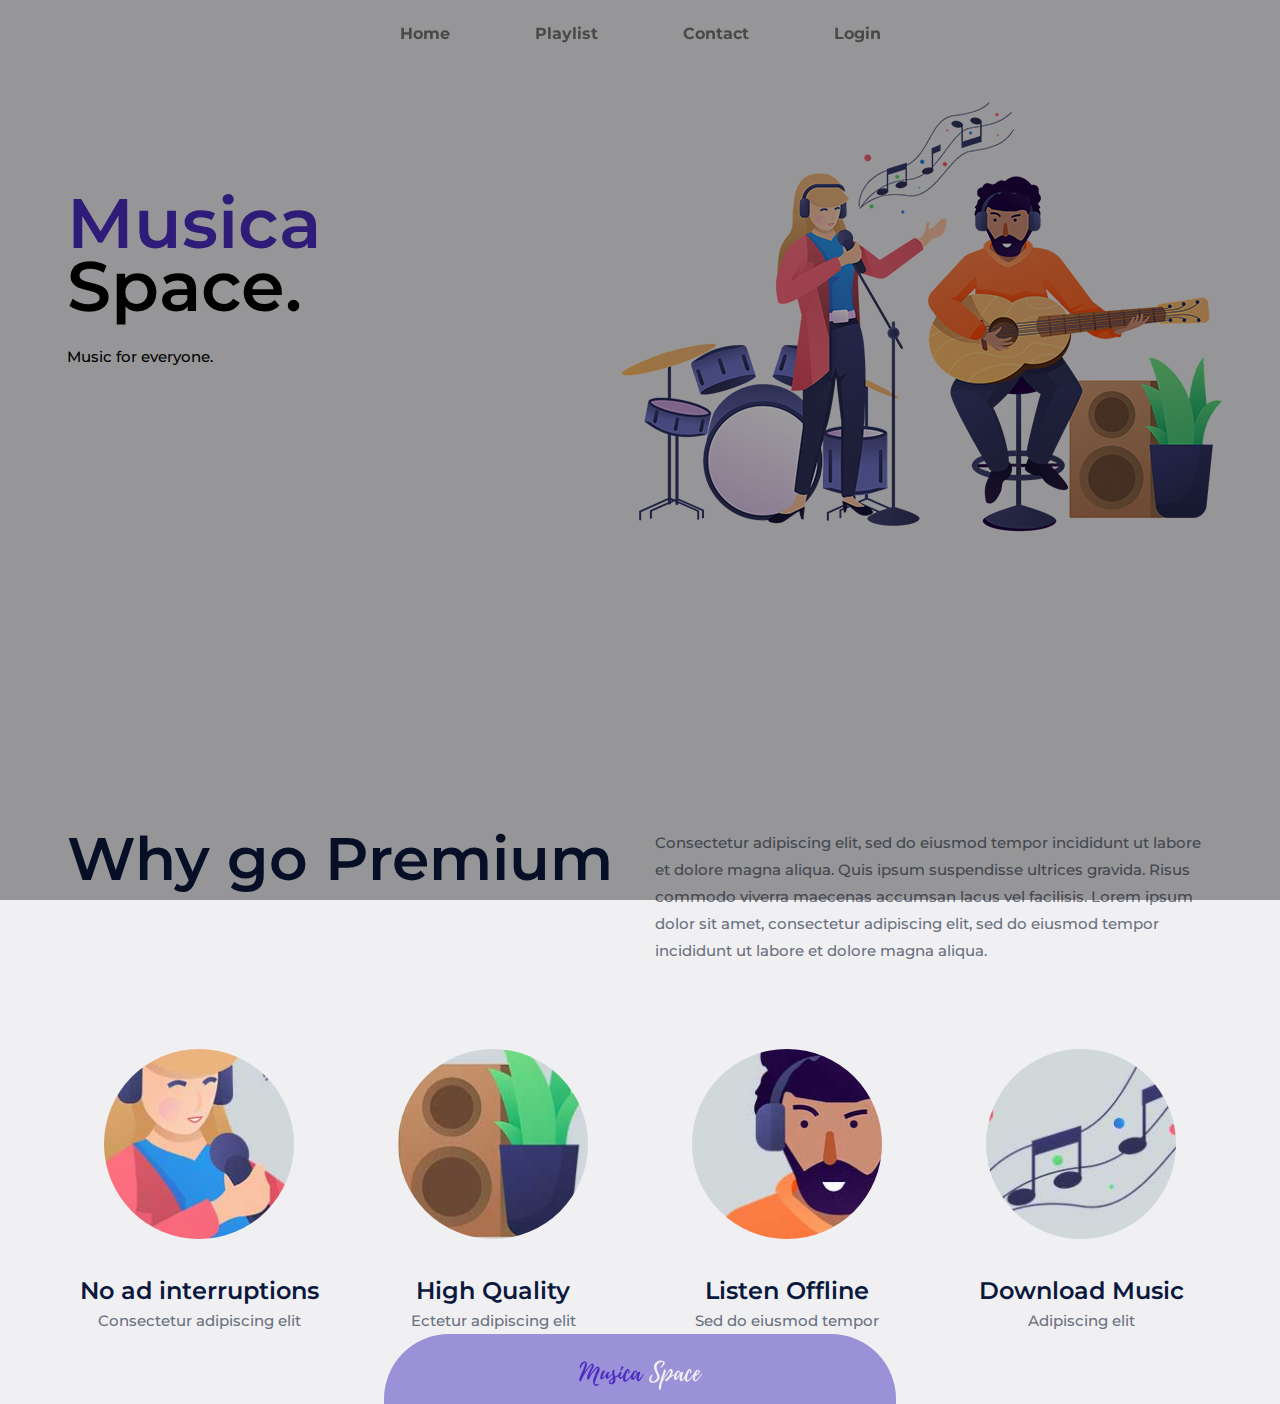
==== index.html @ 24ac41b4 "Change_index_folder" ====
<!DOCTYPE html>
<html lang="zxx">

<head>
	<title>Musica Space</title>
	<meta charset="UTF-8">
	<meta name="description" content="SolMusic HTML Template">
	<meta name="keywords" content="music, html">
	<meta name="viewport" content="width=device-width, initial-scale=1.0">

	<!-- Favicon -->
	<link href="./musica_space/img/logo/MS_64.png" rel="shortcut icon" />

	<!-- Google font -->
	<link
		href="https://fonts.googleapis.com/css?family=Montserrat:300,300i,400,400i,500,500i,600,600i,700,700i&display=swap"
		rel="stylesheet">

	<!-- Stylesheets -->
	<link rel="stylesheet" href="./musica_space/css/bootstrap.min.css" />
	<link rel="stylesheet" href="./musica_space/css/font-awesome.min.css" />
	<link rel="stylesheet" href="./musica_space/css/owl.carousel.min.css" />
	<link rel="stylesheet" href="./musica_space/css/slicknav.min.css" />
	<link rel="stylesheet" href="./musica_space/css/header.css" />
	<link rel="stylesheet" href="./musica_space/css/footer.css" />

	<!-- Main Stylesheets -->
	<link rel="stylesheet" href="./musica_space/css/style.css" />


	<!--[if lt IE 9]>
		<script src="https://oss.maxcdn.com/html5shiv/3.7.2/html5shiv.min.js"></script>
		<script src="https://oss.maxcdn.com/respond/1.4.2/respond.min.js"></script>
	<![endif]-->
	<script>
		function onload() {
			checkuser();
		}
		function getCookie(cname) {
			let name = cname + "=";
			let decodedCookie = decodeURIComponent(document.cookie);
			let ca = decodedCookie.split(';');
			for (let i = 0; i < ca.length; i++) {
				let c = ca[i];
				while (c.charAt(0) == ' ') {
					c = c.substring(1);
				}
				if (c.indexOf(name) == 0) {
					return c.substring(name.length, c.length);
				}
			}
			return "";
		}
		function checkuser() {
			if (getCookie("mand") != "") {
				$(".last-li a").text("welcome linh");
			}
		}
	</script>
</head>

<body onload="onload()">
	<!-- Page Preloder -->
	<div id="preloder" >
		<div class="loader"></div>
	</div>

	<!-- Header section -->
	<div class="wrapper fixed-top" >
		<header>
			<nav>
				<div class="menu-icon">
					<i class="fa fa-bars fa-2x"></i>
				</div>
				<div class="menu">
					<ul>
						<li class="first-li"><a href="./index.html">Home</a></li>
						<li><a href="./musica_space/playlist.html">Playlist</a></li>
						<li><a href="./musica_space/contact.html">Contact</a></li>
						<li class="last-li"><a href="./musica_space/login.html">Login</a></li>
					</ul>
				</div>
			</nav>
		</header>
	</div>
	<!-- Header section end -->

	<!-- Hero section -->
	<section class="hero-section">
		<div class="hero-slider owl-carousel">
			<div class="hs-item">
				<div class="container">
					<div class="row">
						<div class="col-lg-6">
							<div class="hs-text">
								<h2><span>Musica</span> Space.</h2>
								<p>Music for everyone. </p>
								
							</div>
						</div>
						<div class="col-lg-6">
							<div class="hr-img">
								<img src="./musica_space/img/hero-bg.png" alt="">
							</div>
						</div>
					</div>
				</div>
			</div>
		</div>
	</section>
	<!-- Hero section end -->



	<!-- Premium section end -->
	<section class="premium-section spad">
		<div class="container">
			<div class="row">
				<div class="col-lg-6">
					<div class="section-title">
						<h2>Why go Premium</h2>
					</div>
				</div>
				<div class="col-lg-6">
					<p>Consectetur adipiscing elit, sed do eiusmod tempor incididunt ut labore et dolore magna aliqua.
						Quis ipsum suspendisse ultrices gravida. Risus commodo viverra maecenas accumsan lacus vel
						facilisis. Lorem ipsum dolor sit amet, consectetur adipiscing elit, sed do eiusmod tempor
						incididunt ut labore et dolore magna aliqua.</p>
				</div>
			</div>
			<div class="row">
				<div class="col-lg-3 col-sm-6">
					<div class="premium-item">
						<img src="./musica_space/img/premium/1.jpg" alt="">
						<h4>No ad interruptions </h4>
						<p>Consectetur adipiscing elit</p>
					</div>
				</div>
				<div class="col-lg-3 col-sm-6">
					<div class="premium-item">
						<img src="./musica_space/img/premium/2.jpg" alt="">
						<h4>High Quality</h4>
						<p>Ectetur adipiscing elit</p>
					</div>
				</div>
				<div class="col-lg-3 col-sm-6">
					<div class="premium-item">
						<img src="./musica_space/img/premium/3.jpg" alt="">
						<h4>Listen Offline</h4>
						<p>Sed do eiusmod tempor </p>
					</div>
				</div>
				<div class="col-lg-3 col-sm-6">
					<div class="premium-item">
						<img src="./musica_space/img/premium/4.jpg" alt="">
						<h4>Download Music</h4>
						<p>Adipiscing elit</p>
					</div>
				</div>
			</div>
		</div>
	</section>
	<!-- Premium section end -->

	<!-- Footer section -->
	<footer class="footer-section sticky-bottom">
		<div class="container content-center scale-1-2">
			<img src="./musica_space/img/logo/MS.png" alt="" id="">
		</div>
	</footer>
	<!-- Footer section end -->

	<!--====== Javascripts & Jquery ======-->
	<script src="./musica_space/js/jquery-3.2.1.min.js"></script>
	<script src="./musica_space/js/bootstrap.min.js"></script>
	<script src="./musica_space/js/jquery.slicknav.min.js"></script>
	<script src="./musica_space/js/owl.carousel.min.js"></script>
	<script src="./musica_space/js/mixitup.min.js"></script>
	<script src="./musica_space/js/main.js"></script>
	<script src="./musica_space/js/header.js"></script>

</body>

</html>
---- musica_space/css/header.css ----
html, body {
    margin: 0;
    padding: 0;
    width: 100%;
}

body {
    font-family: "Helvetica Neue",sans-serif;
    font-weight: lighter;
    background-color: #F0F0F2;
}

header {
    background-size: cover;
}

.content {
    width: 94%;
    margin: 4em auto;
    font-size: 20px;
    line-height: 30px;
    text-align: justify;
}

.logo {
    line-height: 60px;
    position: fixed;
    float: left;
    margin: 16px 46px;
    color: #fff;
    font-weight: bold;
    font-size: 20px;
    letter-spacing: 2px;
}

.menu{
    text-align: center;
}

.wrapper{
    border-radius: 0px 0px 20px 20px;
}

nav {
    width: 100%;
    line-height: 60px;
}

nav ul {
    line-height: 35px;
    list-style: none;
    overflow: hidden;
    color: #fff;
    font-weight: bold;
    padding: 0;
    text-align: center;
    margin: 0 auto 0 auto;
    transition: 1s;
    border-radius: 0px 0px 80px 80px;
    max-width: fit-content;
}

nav.black ul {
    background: #9B91D9;
}

nav.black ul li a {
    text-decoration: none;
    color: #F0F0F2;
    font-size: 16px;
    transition: 0.5s;
}

nav ul li {
    display: inline-block;
    padding: 16px 40px;
    transition: 0.5s;
}

nav ul li:hover {
    transform: scale(1.25);
    transition: 0.5s;
}

nav ul li a:hover {
    transform: scale(1.25);
    transition: 0.5s;
    color: #4C2CBF;
}

nav ul li a {
    text-decoration: none;
    color: #757575;
    font-size: 16px;
    transition: 0.5s;
}

.menu-icon {
    line-height: 60px;
    width: 100%;
    background: #000;
    text-align: right;
    box-sizing: border-box;
    padding: 15px 24px;
    cursor: pointer;
    color: #fff;
    display: none;
}

@media(max-width: 786px) {

    nav ul li a {
        text-decoration: none;
        color: #F0F0F2;
        font-size: 18px !important;
    }

    .logo {
          position: fixed;
          top: 0;
          margin-top: 16px;
    }

    nav ul {
          max-height: 0px;
          max-width: 100%;
          background: #9B91D9;
    }

    nav.black ul {
          background: #9B91D9;
    }

    .showing {
          max-height: 34em;
          max-width: 100%;
    }

    nav ul li {
          box-sizing: border-box;
          width: 100%;
          padding: 24px;
          text-align: center;
    }

    .menu-icon {
          display: block;
          background-color: #9B91D9;
    }

}
---- musica_space/css/footer.css ----
.footer-section {
	background: #9B91D9;
	padding: 20px 0 10px;
	bottom: 0px;
	border-radius: 65px 65px 0px 0px;
	max-width: 40%;
	margin: auto;
}

.footer-widget {
	padding-top: 2px;
}

.footer-widget h2 {
	font-size: 16px;
	color: #fff;
	text-transform: uppercase;
	margin-bottom: 30px;
}

.footer-widget ul {
	list-style: none;
}

.footer-widget ul li a {
	display: inline-block;
	color: #6a7080;
	font-size: 14px;
	margin-bottom: 10px;
}

.content-center{
	text-align: center;
}

.scale-1-2{
	transition: 0.5s;
}

.scale-1-2:hover{
	transform: scale(1.1);
	transition: 0.5s;
}
---- musica_space/css/style.css ----
/*=================================
-----------------------------------
  SolMusic HTML Template
  Version: 1.0
 ---------------------------------
 =================================*/



/*----------------------------------------*/
/* Template default CSS
/*----------------------------------------*/

html,
body {
	height: 100%;
	font-family: "Montserrat", sans-serif;
	-webkit-font-smoothing: antialiased;
	font-smoothing: antialiased;
}


html {
    font-family: -apple-system, BlinkMacSystemFont, 'Segoe UI', Roboto, Oxygen, Ubuntu, Cantarell, 'Open Sans', 'Helvetica Neue', sans-serif;
    scroll-behavior: smooth;
    overflow-x: hidden;
}



body::-webkit-scrollbar {
    display: none
}

h1,
h2,
h3,
h4,
h5,
h6 {
	margin: 0;
	color: #0a183d;
	font-weight: 600;
	line-height: 1;
}

h1 {
	font-size: 70px;
}

h2 {
	font-size: 36px;
}

h3 {
	font-size: 30px;
}

h4 {
	font-size: 24px;
}

h5 {
	font-size: 18px;
}

h6 {
	font-size: 16px;
}

p {
	font-size: 15px;
	color: #6a7080;
	line-height: 1.8;
	font-weight: 500;
}

img {
	max-width: 100%;
}

input:focus,
select:focus,
button:focus,
textarea:focus {
	outline: none;
}

a:hover,
a:focus {
	text-decoration: none;
	outline: none;
}

ul,
ol {
	padding: 0;
	margin: 0;
}

/*---------------------
Helper CSS
 -----------------------*/

.section-title {
	margin-bottom: 60px;
}

.section-title h2 {
	font-size: 60px;
}

.set-bg {
	background-repeat: no-repeat;
	background-size: cover;
	background-position: top center;
	background-color: #94C6F2;
}

.spad {
	padding-top: 105px;
}

.text-white h1,
.text-white h2,
.text-white h3,
.text-white h4,
.text-white h5,
.text-white h6,
.text-white p,
.text-white span,
.text-white li,
.text-white a {
	color: #fff;
}

/*---------------------
Commom elements
 -----------------------*/

/* buttons */

.site-btn {
	display: inline-block;
	border: none;
	font-size: 14px;
	font-weight: 500;
	min-width: 195px;
	padding: 23px 20px;
	border-radius: 50px;
	text-transform: uppercase;
	background: #fc0254;
	color: #fff;
	line-height: normal;
	cursor: pointer;
	text-align: center;
}

.site-btn:hover {
	color: #fff;
}

.site-btn.sb-c2 {
	background: #383b70;
}

/* Preloder */

#preloder {
	position: fixed;
	width: 100%;
	height: 100%;
	top: 0;
	left: 0;
	z-index: 999999;
	background: #000;
}

.loader {
	width: 40px;
	height: 40px;
	position: absolute;
	top: 50%;
	left: 50%;
	margin-top: -13px;
	margin-left: -13px;
	border-radius: 60px;
	animation: loader 0.8s linear infinite;
	-webkit-animation: loader 0.8s linear infinite;
}

@keyframes loader {
	0% {
		-webkit-transform: rotate(0deg);
		transform: rotate(0deg);
		border: 4px solid #f44336;
		border-left-color: transparent;
	}
	50% {
		-webkit-transform: rotate(180deg);
		transform: rotate(180deg);
		border: 4px solid #673ab7;
		border-left-color: transparent;
	}
	100% {
		-webkit-transform: rotate(360deg);
		transform: rotate(360deg);
		border: 4px solid #f44336;
		border-left-color: transparent;
	}
}

@-webkit-keyframes loader {
	0% {
		-webkit-transform: rotate(0deg);
		border: 4px solid #f44336;
		border-left-color: transparent;
	}
	50% {
		-webkit-transform: rotate(180deg);
		border: 4px solid #673ab7;
		border-left-color: transparent;
	}
	100% {
		-webkit-transform: rotate(360deg);
		border: 4px solid #f44336;
		border-left-color: transparent;
	}
}

/*------------------
Header section
 ---------------------*/

.header-section {
	padding-left: 55px;
	padding-right: 72px;
	background: #08192d;
}

.site-logo {
	display: inline-block;
	padding: 0;
	padding: 44px 15px;
}

.header-right {
	float: right;
	padding: 44px 0;
	margin-left: 130px;
}

.header-right .hr-btn {
	display: inline-block;
	color: #979aa5;
}

.header-right .user-panel {
	display: inline-block;
}

.header-right .user-panel a {
	font-size: 16px;
	color: #ffffff;
	margin: 0 10px;
}

.header-right .user-panel .register {
	color: #fc0254;
	margin-right: 0;
}

.header-right span {
	color: #fff;
	display: inline-block;
	padding-left: 9px;
}

.main-menu {
	list-style: none;
	float: right;
}

.main-menu li {
	display: inline-block;
	position: relative;
}

.main-menu li a {
	display: block;
	font-size: 16px;
	color: #ffffff;
	padding: 44px 10px;
	margin-left: 60px;
}

.main-menu li a:hover {
	color: #fc0254;
}

.main-menu li:first-child a {
	margin-left: 0;
}

.main-menu li:hover .sub-menu {
	visibility: visible;
	opacity: 1;
	margin-top: 0;
}

.main-menu .sub-menu {
	position: absolute;
	list-style: none;
	width: 220px;
	left: 60px;
	top: 100%;
	padding: 20px 0;
	visibility: hidden;
	opacity: 0;
	margin-top: 50px;
	background: #fff;
	z-index: 99;
	-webkit-transition: all 0.4s;
	transition: all 0.4s;
	-webkit-box-shadow: 2px 7px 20px rgba(0, 0, 0, 0.05);
	box-shadow: 2px 7px 20px rgba(0, 0, 0, 0.05);
}

.main-menu .sub-menu li {
	display: block;
}

.main-menu .sub-menu li a {
	display: block;
	color: #000;
	margin-left: 0;
	padding: 5px 20px;
}

.main-menu .sub-menu li a:hover {
	color: #fc0254;
}

.slicknav_menu {
	display: none;
}

/*------------------
Hero section
 ---------------------*/

.hero-section {
	overflow: hidden;
}

.hs-item {
	height: 724px;
	padding-bottom: 90px;
	display: -webkit-box;
	display: -ms-flexbox;
	display: flex;
	-webkit-box-align: center;
	-ms-flex-align: center;
	align-items: center;
	background: #F0F0F2;
}

.hs-item h2 {
	color: #000000;
	font-size: 70px;
	margin-bottom: 25px;
	line-height: 0.9;
	position: relative;
	top: 50px;
	opacity: 0;
}

.hs-item h2 span {
	color: #4C2CBF;
}

.hs-item p {
	color: #000000;
	opacity: 0.6;
	margin-bottom: 50px;
	position: relative;
	top: 50px;
	opacity: 0;
}

.hs-item .site-btn {
	position: relative;
	top: 50px;
	margin-bottom: 20px;
	opacity: 0;
}

.hs-item .sb-c2 {
	margin-left: 8px;
}

.hs-item .hs-text {
	padding-top: 90px;
	max-width: 475px;
}

.hr-img img {
	min-width: 602px;
	position: relative;
	left: -34px;
	top: 50px;
	opacity: 0;
}

.owl-item.active .hs-item img,
.owl-item.active .hs-item h2,
.owl-item.active .hs-item p,
.owl-item.active .hs-item .site-btn,
.owl-item.active .hs-item .site-btn.sb-c2 {
	top: 0;
	opacity: 1;
}

.owl-item.active .hs-item img {
	-webkit-transition: all 0.5s ease 0.2s;
	transition: all 0.5s ease 0.2s;
}

.owl-item.active .hs-item h2 {
	-webkit-transition: all 0.5s ease 0.4s;
	transition: all 0.5s ease 0.4s;
}

.owl-item.active .hs-item p {
	-webkit-transition: all 0.5s ease 0.6s;
	transition: all 0.5s ease 0.6s;
}

.owl-item.active .hs-item .site-btn {
	-webkit-transition: all 0.5s ease 0.8s;
	transition: all 0.5s ease 0.8s;
}

.owl-item.active .hs-item .site-btn.sb-c2 {
	-webkit-transition: all 0.5s ease 1s;
	transition: all 0.5s ease 1s;
}

.hero-slider .owl-dots {
	position: absolute;
	bottom: 33px;
	left: calc(50% - 588px);
	max-width: 1176px;
	width: 100%;
	padding-left: 15px;
}

.hero-slider .owl-dots .owl-dot {
	width: 8px;
	height: 8px;
	border-radius: 50%;
	background: #383b70;
	margin-right: 10px;
}

.hero-slider .owl-dots .owl-dot.active {
	background: #fc0254;
}

/* ----------------
Intro section
 -------------------*/

.intro-section p {
	margin-bottom: 35px;
	padding-top: 10px;
}

/* ----------------
How section
 -------------------*/

.how-section {
	background-color: #0a183d;
}

.how-item .hi-icon {
	position: relative;
	width: 57px;
	height: 57px;
	border-radius: 50%;
	background: #fc0254;
	margin-bottom: 25px;
}

.how-item .hi-icon img {
	position: absolute;
	right: -8px;
	bottom: 0;
}

.how-item h4 {
	margin-bottom: 25px;
}

.how-item p {
	font-weight: 400;
	opacity: 0.6;
}

/* ----------------
Concept section
 -------------------*/

.concept-section p {
	padding-top: 5px;
}

.concept-item {
	text-align: center;
	padding-top: 35px;
}

.concept-item img {
	border-radius: 40px;
	margin-bottom: 15px;
}

/* --------------------
Subscription section
 -----------------------*/

.subscription-section {
	background: #0a183d;
}

.sub-text {
	padding-right: 15px;
}

.sub-text h2 {
	color: #fff;
	font-size: 60px;
	margin-bottom: 20px;
	font-weight: 500;
}

.sub-text h3 {
	color: #fc0254;
	margin-bottom: 30px;
	font-weight: 500;
}

.sub-text p {
	color: #fff;
	font-weight: 400;
	opacity: 0.6;
	margin-bottom: 40px;
}

.sub-list {
	list-style: none;
	background: #1c294a;
	padding: 70px 15px 50px 155px;
	border-radius: 42px;
}

.sub-list li {
	color: #ffffff;
	font-size: 18px;
	margin-bottom: 25px;
}

.sub-list li img {
	padding-right: 28px;
}

/* ----------------
Premium section 
 -------------------*/

.premium-section p {
	margin-bottom: 50px;
}

.premium-item {
	text-align: center;
	padding-top: 35px;
}

.premium-item img {
	width: 190px;
	height: 190px;
	border-radius: 50%;
	margin-bottom: 40px;
}

.premium-item h4 {
	margin-bottom: 4px;
}

.premium-item p {
	margin-bottom: 0;
}

/* ----------------
Responsive
 -------------------*/

.copyright {
	font-size: 11px;
	text-transform: uppercase;
	font-weight: 500;
	color: #505565;
	padding: 10px 0 25px;
}

.social-links a {
	display: inline-block;
	color: #6a7080;
	font-size: 18px;
	margin-right: 35px;
}

/* ----------------
Other pages
 -------------------*/

/* ----------------
Playlist page
 -------------------*/

.playlist-section {
	padding: 105px 42px;
}

.playlist-section .section-title {
	float: left;
}

.playlist-filter {
	text-align: right;
	padding-top: 20px;
	margin-bottom: 100px;
}

.playlist-filter li {
	display: inline-block;
	font-size: 15px;
	font-weight: 500;
	color: #6a7080;
	padding: 10px 6px 16px;
	margin-right: 55px;
	margin-bottom: 10px;
	border-bottom: 2px solid transparent;
	cursor: pointer;
	transition: 0.5s;
}

.playlist-filter li.mixitup-control-active {
	border-bottom: 2px solid #4C2CBF;
}

.playlist-filter li:hover {
	transform: scale(1.1);
	transition: 0.5s;
}

.playlist-item {
	text-align: center;
	padding: 0 11px;
	margin-bottom: 30px;
	transition: 0.5s;
}

.playlist-item img {
	transition: 0.5s;
	max-height: 200px;
	border-radius: 40px;
	margin-bottom: 30px;
}

.playlist-item img:hover {
	transition: 0.5s;
	transform: scale(1.2);
	text-align: center;
	padding: 0 11px;
	margin-bottom: 30px;
}

.playlist-item h5 {
	transition: 0.5s;
}

.playlist-item h5:hover {
	transition: 0.5s;
	transform: scale(1.2);
	color: #4C2CBF;
}

.search-form {
	position: relative;
	width: 100%;
	margin-bottom: 25px;
}

.search-form input {
	width: 100%;
	height: 60px;
	padding-left: 41px;
	padding-right: 175px;
	border: none;
	border-radius: 80px;
	font-size: 15px;
	background: #d0d7db;
}

.search-form button {
	position: absolute;
	height: 60px;
	min-width: 167px;
	right: 0;
	top: 0;
	border: none;
	border-radius: 80px;
	color: #fff;
	font-size: 15px;
	background: #fc0254;
}

/* ----------------
Blog page
 -------------------*/

.blog-item {
	margin-bottom: 90px;
}

.blog-item img {
	margin-bottom: 36px;
}

.blog-item .blog-date {
	font-size: 12px;
	font-weight: 600;
	color: #fc0254;
	margin-bottom: 24px;
}

.blog-item h3 {
	margin-bottom: 5px;
}

.blog-item .blog-meta {
	font-size: 12px;
	color: #e9e9e9;
	font-weight: 500;
	margin-bottom: 20px;
}

.blog-item .blog-meta a {
	color: #c3c4c9;
}

.blog-item p {
	font-size: 14px;
	margin-bottom: 0;
	line-height: 1.8;
}

.site-pagination a {
	color: #6a7080;
	font-size: 14px;
	display: inline-block;
	margin-right: 5px;
	font-weight: 500;
}

.site-pagination a:hover,
.site-pagination a.active {
	color: #3c455f;
}

/* ----------------
Contact page
 -------------------*/

 .contact-section{
	margin-top: 65px;
 }

 .section-map{
	 max-width: 100%;
	 text-align: center;
	 margin-bottom: 50px;
 }

 .map-1{
	max-width: 100%
 }

 .map-1 iframe{
	 width: 80%;
 }

.map {
	height: 100%;
	background: #ddd;
}

.map iframe {
	position: absolute;
	width: 100%;
	height: 100%;
	left: 0;
	top: 0;
}

.contact-warp {
	padding: 50px 53px 0px 78px;
	text-align: center;
}

.contact-warp p {
	padding-top: 40px;
	margin-bottom: 50px;
}

.contact-warp ul {
	margin-bottom: 90px;
	list-style: none;
}

.contact-warp ul li {
	font-size: 14px;
	color: #0a183d;
	font-size: 14px;
	margin-bottom: 15px;
	font-weight: 500;
}

.contact-from input,
.contact-from textarea {
	width: 100%;
	height: 57px;
	padding: 0 38px;
	border: none;
	border-radius: 20px;
	font-size: 14px;
	font-weight: 500;
	margin-bottom: 14px;
	color: #6a7080;
	background: #f5f6fa;
}

.contact-from textarea {
	resize: none;
	padding: 24px 38px 10px;
	height: 177px;
	margin-bottom: 57px;
}

/* ----------------
Category page
 -------------------*/

.category-section {
	padding: 105px 36px;
}

.category-section .section-title {
	float: left;
}

.category-links {
	text-align: right;
	padding-top: 20px;
	margin-bottom: 80px;
}

.category-links a {
	display: inline-block;
	font-size: 15px;
	font-weight: 500;
	color: #6a7080;
	padding: 10px 6px 16px;
	margin-right: 55px;
	margin-bottom: 10px;
	border-bottom: 2px solid transparent;
	cursor: pointer;
}

.category-links a.active {
	border-bottom: 2px solid #fc0254;
}

.category-item {
	position: relative;
	margin: 0 17px;
}

.category-item img {
	min-width: 100%;
	border-radius: 40px;
}

.category-item .ci-text {
	position: absolute;
	bottom: 35px;
	left: 50px;
}

.category-item .ci-text h4 {
	color: #fff;
	margin-bottom: 3px;
}

.category-item .ci-text p {
	color: #fff;
	margin-bottom: 0;
	font-size: 12px;
}

.category-item .ci-link {
	position: absolute;
	display: -webkit-box;
	display: -ms-flexbox;
	display: flex;
	-webkit-box-align: center;
	-ms-flex-align: center;
	align-items: center;
	-webkit-box-pack: center;
	-ms-flex-pack: center;
	justify-content: center;
	width: 71px;
	height: 71px;
	right: 29px;
	bottom: 21px;
	color: #fc0254;
	font-size: 16px;
	text-align: center;
	border-radius: 50%;
	background: #fff;
}

.songs-section {
	padding-bottom: 80px;
	padding-top: 100px;
}

.song-item {
	margin-bottom: 33px;
}

.song-info-box img {
	float: left;
	width: 85px;
	height: 85px;
	border-radius: 19px;
	margin-right: 18px;
	transition: 0.5s;
}

.song-info-box img:hover{
	transform: scale(1.1);
	transition: 0.5s;
}

.song-info-box .song-info {
	overflow: hidden;
	padding-top: 20px;
	transition: 0.5s;
}

.song-info-box .song-info:hover{
	transform: scale(1.05);
	transition: 0.5s;
}

.song-info-box .song-info h4 {
	font-size: 20px;
	margin-bottom: 4px;
}

.song-info-box .song-info p {
	font-size: 14px;
	margin-bottom: 0;
}

.songs-links {
	text-align: right;
	padding-top: 26px;
}

.songs-links a {
	display: inline-block;
	margin-left: 15px;
	padding-top: 5px;
}

.songs-links a img{
	transition: 0.5s;
}

.songs-links a img:hover{
	transform: scale(1.2);
	transition: 0.5s;
}

.single-container audio{
	width: 100%;
}

.single_player_container {
	margin-top: 30px;
	padding-left: 10px;
}

.single_player_container .jp-interface {
	display: -webkit-box;
	display: -ms-flexbox;
	display: flex;
}

.player_bars {
	width: calc(100% - 145px);
	position: relative;
	padding-top: 8px;
}

.player_controls_box {
	width: 145px;
}

.player_controls>button:not(:last-of-type) {
	margin-right: 4px;
}

.player_button {
	position: relative;
	width: 28px;
	height: 28px;
	background: #d0d7db;
	border: none;
	border-radius: 50%;
	outline: none !important;
	cursor: pointer;
	-webkit-box-flex: 0;
	-ms-flex: 0 0 auto;
	flex: 0 0 auto;
}

.player_button::after {
	display: block;
	position: absolute;
}

.jp-play {
	background: #4C2CBF;
}

.jp-play:after {
	left: 9px;
	top: 3px;
	width: 11px;
	height: 13px;
	content: url(../img/icons/play.png);
}

.jp-state-playing .jp-play::after,
.playing .jp-play::after {
	top: 4px !important;
	left: 7px !important;
	content: url(../img/icons/pause.png);
}

.jp-prev:after {
	top: 1px !important;
	left: 6px !important;
	content: url(../img/icons/back.png);
}

.jp-next:after {
	top: 1px !important;
	right: 7px !important;
	content: url(../img/icons/next.png);
}

.jp-stop::after {
	top: 10px;
	left: 10px;
	width: 8px;
	height: 8px;
	background: #475069;
	content: "";
}

.jp-progress {
	width: 100%;
	cursor: pointer;
}

.jp-seek-bar {
	height: 100%;
	padding-top: 5px;
	padding-bottom: 5px;
	background: transparent;
	margin-bottom: -5px;
}

.jp-seek-bar>div {
	height: 2px;
	background: #d0d7db;
}

.jp-play-bar {
	position: relative;
	height: 100%;
	background: #272727;
	overflow: visible !important;
}

.jp-current-time {
	position: absolute;
	font-size: 14px;
	color: #0a183d;
	right: -40px;
	top: 100%;
	padding-top: 15px;
	background: #F0F0F2;
	z-index: 1;
	-webkit-transition: all 0.3s;
	transition: all 0.3s;
}

.middle .jp-current-time {
	right: -5px;
	padding: 15px 5px 0;
}

.jp-duration {
	position: absolute;
	font-size: 14px;
	color: #b8b8b8;
	right: 0;
	bottom: -16px;
}

/* ----------------
Artest Page
 -------------------*/

.player-section {
	padding: 70px 53px;
}

.player-box {
	padding: 77px 121px 100px 81px;
	border-radius: 24px;
	background: #fff;
}

.player-box {
	display: -webkit-box;
	display: -ms-flexbox;
	display: flex;
}

.wave-player-warp {
	padding-top: 40px;
	position: relative;
	width: calc(100% - 382px);
}

.tarck-thumb-warp {
	width: 382px;
}

.tarck-thumb {
	max-width: 333px;
	position: relative;
}

.tarck-thumb img {
	border-radius: 22px;
}

.tarck-thumb .wp-play {
	position: absolute;
	width: 70px;
	height: 70px;
	left: calc(50% - 35px);
	top: calc(50% - 35px);
	border: none;
	border-radius: 50%;
	color: #4C2CBF;
	background: #fff;
}

.tarck-thumb .wp-play:after {
	position: absolute;
	content: "";
	left: calc(50% - 6px);
	top: calc(50% - 8px);
	font: normal normal normal 18px/1 FontAwesome;
}

.playing .tarck-thumb .wp-play:after {
	position: absolute;
	content: "";
	left: calc(50% - 8px);
	font: normal normal normal 18px/1 FontAwesome;
}

.wave-player-info h2 {
	font-size: 48px;
	font-weight: 600;
}

.wave-player-info p {
	font-size: 14px;
}

.wavePlayer_controls {
	padding-top: 20px;
}

#wavePlayer {
	position: relative;
}

#currentTime {
	position: absolute;
	right: 0;
	bottom: 0;
	font-size: 14px;
	color: #0a183d;
	font-weight: 500;
	background: #fff;
	padding-right: 2px;
}

#clipTime {
	position: absolute;
	right: 10px;
	top: 59px;
	font-size: 14px;
	color: #b8b8b8;
	font-weight: 500;
}

.songs-details-section {
	padding: 100px 38px 50px;
	background: #f9fcfd;
}

.song-details-box {
	margin-bottom: 30px;
	overflow: hidden;
}

.song-details-box h3 {
	margin-bottom: 50px;
}

.song-details-box ul {
	list-style: none;
	max-width: 310px;
}

.song-details-box ul li {
	margin-bottom: 15px;
	font-size: 14px;
	line-height: 2;
}

.song-details-box ul strong {
	float: left;
	margin-right: 6px;
	font-weight: 600;
	color: #0a183d;
}

.song-details-box ul span {
	display: block;
	overflow: hidden;
	color: #6a7080;
}

.song-details-box .single_player_container {
	margin-top: 0;
	padding-left: 0;
}

.artist-details img {
	float: left;
	width: 163px;
	height: 163px;
	margin-right: 30px;
	border-radius: 50%;
}

.artist-details h5 {
	margin-bottom: 5px;
	padding-top: 10px;
}

.artist-details span {
	display: block;
	font-size: 12px;
	color: #c3c4c9;
	margin-bottom: 15px;
}

.artist-details .ad-text {
	overflow: hidden;
}

.song-details-box .song-info-box img {
	width: 60px;
	height: 60px;
	border-radius: 20px;
	margin-right: 13px;
}

.song-details-box .song-info-box .song-info {
	padding-top: 10px;
}

.song-details-box .song-info-box .song-info h4 {
	font-size: 14px;
}

.song-details-box .song-info-box .song-info p {
	font-size: 10px;
}

.song-details-box .song-item {
	margin-bottom: 22px;
}

.song-details-box .player_controls_box {
	width: 102px;
}

.song-details-box .player_button {
	-webkit-transform: scale(0.7);
	transform: scale(0.7);
	-webkit-transform-origin: center;
	transform-origin: center;
	margin: 0 -5px;
}

.song-details-box .player_bars {
	width: calc(100% - 102px);
}

.song-details-box .single_player {
	padding: 14px 15px 0 0px;
}

.song-details-box .jp-current-time {
	font-size: 10px;
	right: -29px;
	padding-top: 9px;
}

.song-details-box .middle .jp-current-time {
	right: -5px;
	padding: 9px 5px 0;
}

.song-details-box .jp-duration {
	font-size: 10px;
	bottom: -6px;
}

.similar-songs-section {
	padding: 100px 33px;
}

.similar-songs-section h3 {
	margin-bottom: 70px;
	padding-left: 6px;
}

.similar-song {
	padding: 0 6px;
	margin-bottom: 35px;
}

.similar-song .ss-thumb {
	border-radius: 41px;
	margin-bottom: 22px;
	min-width: 100%;
}

.similar-song h4 {
	font-size: 20px;
	margin-bottom: 5px;
}

.similar-song p {
	font-size: 14px;
}

.similar-song .player_bars {
	width: 100%;
}

.similar-song .jp-current-time {
	padding-top: 10px;
}

.similar-song .jp-duration {
	bottom: -25px;
}

.ss-controls {
	padding: 15px 0 10px;
}

.ss-controls .songs-links {
	padding-top: 0;
	float: right;
}

.table-container{
	width: 100%;
}

/* ----------------
Responsive
 -------------------*/

@media (min-width: 1200px) {
	.container {
		max-width: 1176px;
	}
}

/* Medium screen : 992px. */

@media only screen and (min-width: 1200px) and (max-width: 1360px) {
	.header-right {
		margin-left: 50px;
	}
	.main-menu li a {
		margin-left: 25px;
	}
	.main-menu .sub-menu {
		left: 25px;
	}
}

/* Medium screen : 992px. */

@media only screen and (min-width: 992px) and (max-width: 1199px) {
	.header-section {
		padding-left: 15px;
		padding-right: 20px;
	}
	.header-right {
		margin-left: 20px;
	}
	.main-menu li a {
		margin-left: 15px;
	}
	.main-menu .sub-menu {
		left: 15px;
	}
	.hr-img img {
		min-width: 500px;
		position: relative;
	}
	.sub-list {
		padding: 70px 15px 50px 90px;
	}
	.category-section .section-title,
	.playlist-section .section-title {
		float: none;
	}
	.category-links,
	.playlist-filter {
		text-align: left;
	}
	.playlist-item {
		padding: 0;
	}
	.player-box {
		padding: 70px 80px 80px;
	}
	.similar-song {
		margin-bottom: 70px;
	}
	.artist-details img {
		float: none;
		margin-bottom: 30px;
	}
	.contact-warp {
		padding: 100px 15px 60px 40px;
	}
	.category-item {
		margin: 0;
	}
	.category-section {
		padding: 100px 0;
	}
}

/* Tablet :768px. */

@media only screen and (min-width: 768px) and (max-width: 991px) {
	.hr-img {
		display: none;
	}
	.slicknav_menu {
		display: block;
		background: transparent;
		margin-top: -60px;
	}
	.slicknav_nav {
		background: #1c294a;
		margin-bottom: 35px;
	}
	.slicknav_nav ul {
		margin: 0 0 0 0;
	}
	.slicknav_nav .slicknav_row,
	.slicknav_nav a {
		padding: 12px 25px;
		margin: 0;
	}
	.slicknav_nav a:hover {
		border-radius: 0;
		color: #fc0254;
		background: transparent;
	}
	.slicknav_btn {
		position: relative;
		top: -24px;
		background: #1c294a;
	}
	.main-menu {
		display: none;
	}
	.header-right {
		display: none;
	}
	.header-right-warp .header-right {
		display: block;
		float: none;
		padding: 0 0 24px;
		margin-left: 0;
	}
	.header-right-warp .header-right span {
		display: none;
	}
	.header-right-warp .header-right .user-panel {
		display: block;
		padding-left: 26px;
	}
	.header-right-warp .header-right .user-panel a {
		display: inline-block;
		padding: 0;
		margin: 0;
	}
	.header-right-warp .header-right .user-panel a:hover {
		background: transparent;
	}
	.header-right-warp .header-right .user-panel .login {
		padding-right: 10px;
	}
	.sub-text {
		margin-bottom: 50px;
	}
	.footer-widget {
		margin-bottom: 40px;
	}
	.category-section .section-title,
	.playlist-section .section-title {
		float: none;
	}
	.category-links,
	.playlist-filter {
		text-align: left;
	}
	.playlist-item {
		padding: 0;
	}
	.player-box {
		display: block;
		padding: 77px 90px 100px;
	}
	.wave-player-warp {
		width: 100%;
	}
	.wave-player-warp .songs-links {
		text-align: center;
		padding-top: 0;
		margin-bottom: 40px;
	}
	.tarck-thumb-warp {
		width: 100%;
	}
	.tarck-thumb-warp .tarck-thumb {
		margin: 0 auto;
	}
	.wave-player-info,
	.wavePlayer_controls {
		text-align: center;
	}
	.similar-song {
		margin-bottom: 60px;
	}
	.playlist-section,
	.category-section {
		padding: 100px 0;
	}
	.playlist-section .container,
	.category-section .container {
		max-width: 100%;
	}
	.category-item {
		margin: 0;
	}
	.category-item .ci-link {
		top: 26px;
		bottom: auto;
	}
	.category-item .ci-text {
		position: absolute;
		bottom: 10px;
		left: 20px;
	}
	.map {
		height: 450px;
	}
	.song-details-box ul {
		max-width: 100%;
	}
	.search-form {
		margin-top: 40px;
	}
}

/* Large Mobile :480px. */

@media only screen and (max-width: 767px) {
	.hr-img {
		display: none;
	}
	.slicknav_menu {
		display: block;
		background: transparent;
		margin-top: -60px;
	}
	.slicknav_nav {
		background: #1c294a;
		margin-bottom: 35px;
	}
	.slicknav_nav ul {
		margin: 0 0 0 0;
	}
	.slicknav_nav .slicknav_row,
	.slicknav_nav a {
		padding: 12px 25px;
		margin: 0;
	}
	.slicknav_nav a:hover {
		border-radius: 0;
		color: #fc0254;
		background: transparent;
	}
	.slicknav_btn {
		position: relative;
		top: -24px;
		background: #1c294a;
	}
	.main-menu {
		display: none;
	}
	.header-right {
		display: none;
	}
	.header-right-warp .header-right {
		display: block;
		float: none;
		padding: 0 0 24px;
		margin-left: 0;
	}
	.header-right-warp .header-right span {
		display: none;
	}
	.header-right-warp .header-right .user-panel {
		display: block;
		padding-left: 26px;
	}
	.header-right-warp .header-right .user-panel a {
		display: inline-block;
		padding: 0;
		margin: 0;
	}
	.header-right-warp .header-right .user-panel a:hover {
		background: transparent;
	}
	.header-right-warp .header-right .user-panel .login {
		padding-right: 10px;
	}
	.sub-list {
		padding: 60px 15px 50px 30px;
	}
	.sub-text {
		margin-bottom: 50px;
	}
	.footer-widget {
		margin-bottom: 40px;
	}
	.category-section .section-title,
	.playlist-section .section-title {
		float: none;
	}
	.category-links,
	.playlist-filter {
		text-align: left;
	}
	.playlist-filter li,
	.category-links a {
		margin-right: 15px;
	}
	.playlist-item {
		padding: 0;
	}
	.playlist-section {
		padding: 100px 0;
	}
	.artist-details img {
		float: none;
		margin-bottom: 30px;
	}
	.player-box {
		display: block;
	}
	.wave-player-warp {
		width: 100%;
	}
	.wave-player-warp .songs-links {
		text-align: center;
		padding-top: 0;
		margin-bottom: 40px;
	}
	.tarck-thumb-warp {
		width: 100%;
	}
	.tarck-thumb-warp .tarck-thumb {
		margin: 0 auto;
	}
	.wave-player-info,
	.wavePlayer_controls {
		text-align: center;
	}
	.player-box {
		padding: 75px 40px 80px;
	}
	.similar-song {
		margin-bottom: 60px;
	}
	.songs-details-section {
		padding: 100px 0px 50px;
	}
	.similar-songs-section,
	.playlist-section {
		padding: 100px 0;
	}
	.similar-songs-section .container,
	.playlist-section .container {
		max-width: 100%;
	}
	.category-section {
		padding: 105px 0;
	}
	.category-section .container {
		max-width: 100%;
	}
	.header-section {
		padding: 0 15px;
	}
	.category-item {
		margin: 0 0 30px;
	}
	.map {
		height: 450px;
	}
	.contact-warp {
		padding: 100px 40px;
	}
	.songs-links {
		text-align: left;
		padding-top: 40px;
	}
	.song-details-box ul {
		max-width: 100%;
	}
	.search-form {
		margin-top: 40px;
	}
}

/* Small Mobile :320px. */

@media only screen and (max-width: 479px) {
	.section-title h2,
	.hs-item h2,
	.sub-text h2 {
		font-size: 36px;
	}
	.wave-player-info h2 {
		font-size: 24px;
	}
	.header-section {
		padding: 0;
	}
	.player-box {
		padding: 40px;
	}
	.contact-warp {
		padding: 100px 15px;
	}
	.category-item .ci-link {
		top: 26px;
		bottom: auto;
	}
	.category-item .ci-text {
		position: absolute;
		bottom: 10px;
		left: 20px;
	}
	.single_player_container .jp-interface {
		display: block;
	}
	.song-details-box .player_controls_box,
	.player_controls_box {
		width: 100%;
	}
	.song-details-box .player_bars,
	.player_bars {
		width: 100%;
	}
	.song-details-box .jp-duration {
		bottom: -19px;
	}
	.jp-duration {
		bottom: -31px;
	}
	.song-details-box .song-item {
		margin-bottom: 40px;
	}
	.player-section,
	.player-box {
		padding: 15px;
	}
	.social-links a {
		margin-right: 20px;
	}
	.search-form {
		text-align: center;
	}
	.search-form input {
		padding-right: 41px;
	}
	.search-form button {
		position: relative;
		margin-top: 20px;
	}
}
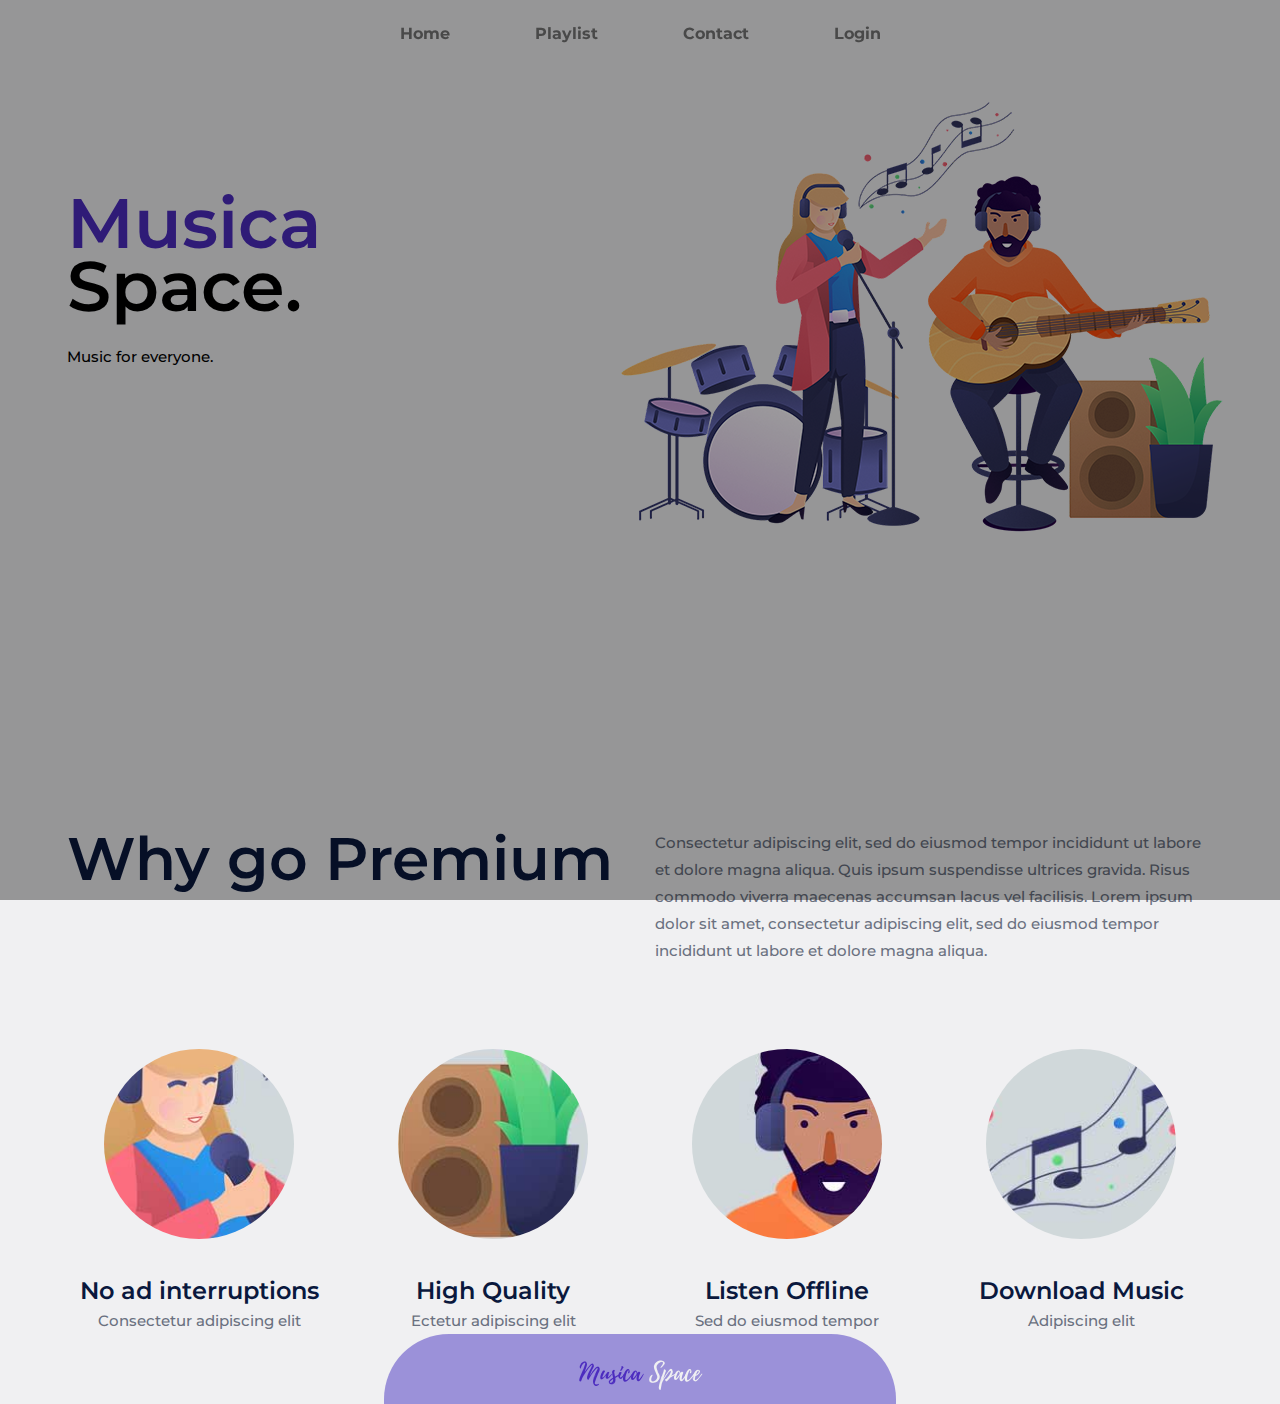
==== commit 612eda9b: "import data - post login with ajax" ====
--- a/index.html
+++ b/index.html
@@ -161,6 +161,8 @@
 		</div>
 	</section>
 	<!-- Premium section end -->
+	
+
 
 	<!-- Footer section -->
 	<footer class="footer-section sticky-bottom">
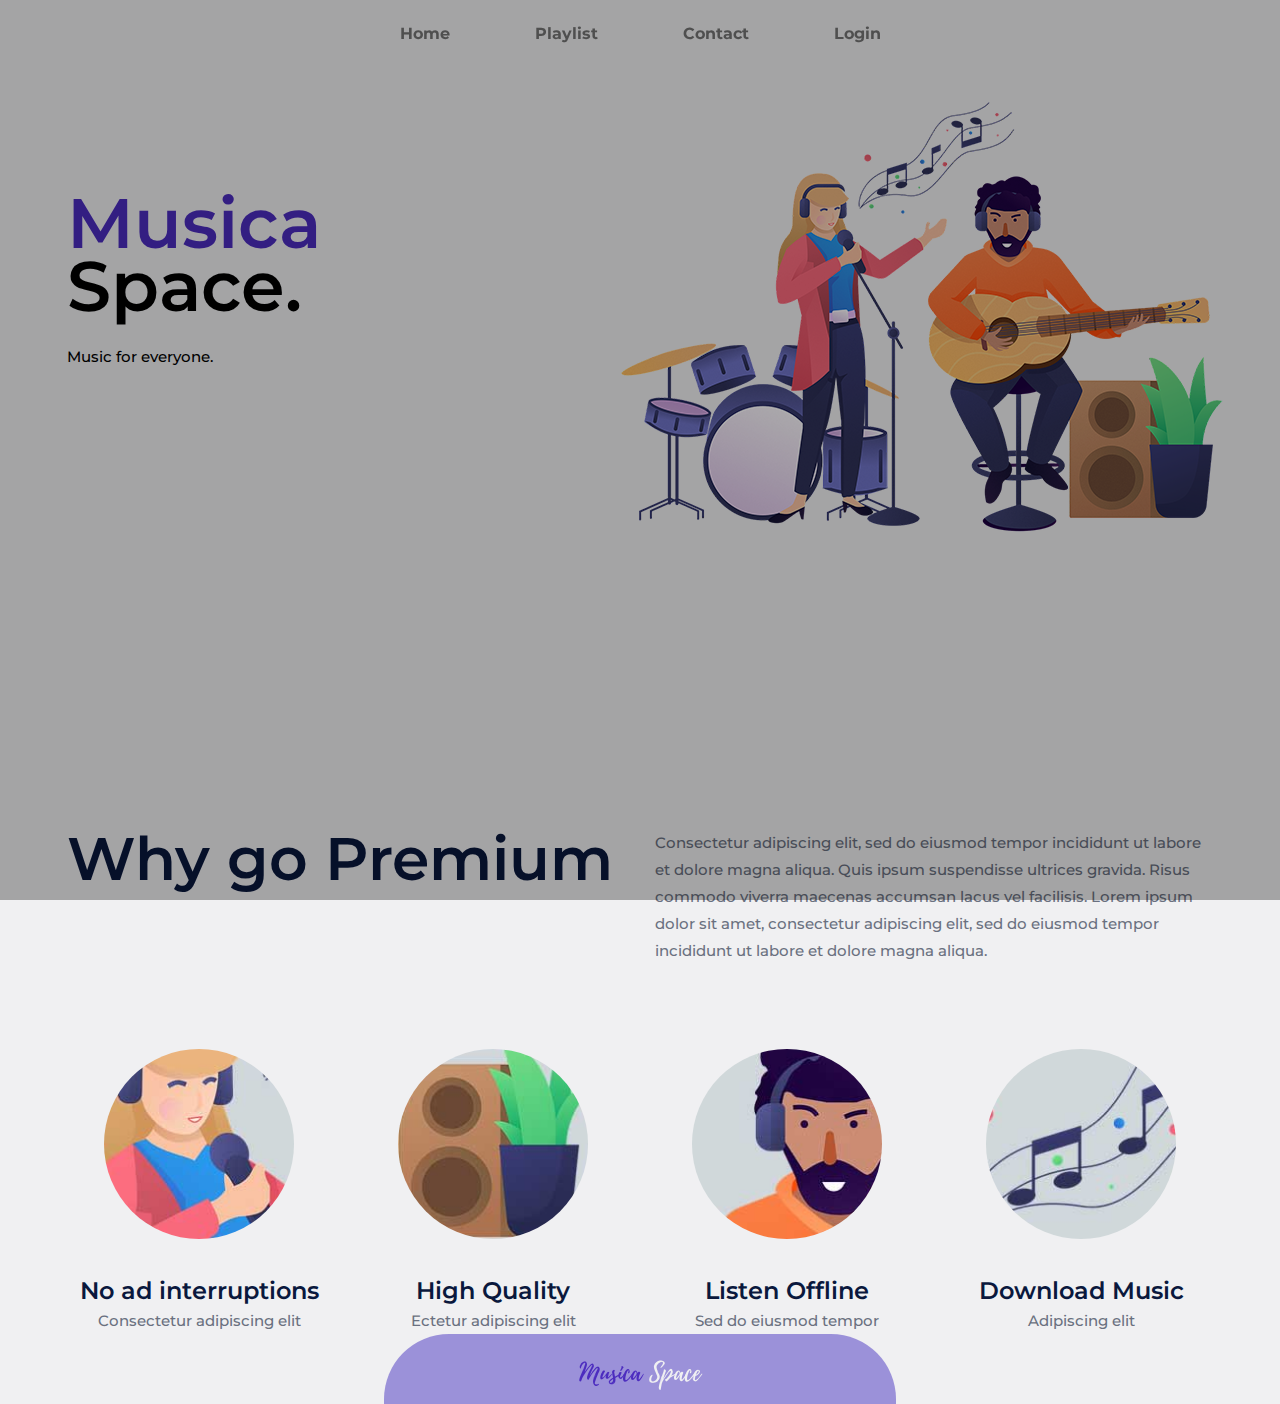
==== commit a14b7b5a: "Song1 - user - userpass" ====
--- a/index.html
+++ b/index.html
@@ -35,10 +35,11 @@
 	<script>
 		function onload() {
 			checkuser();
+			
 		}
 		function getCookie(cname) {
 			let name = cname + "=";
-			let decodedCookie = decodeURIComponent(document.cookie);
+			let decodedCookie = decodeURIComponent(unescape(document.cookie));
 			let ca = decodedCookie.split(';');
 			for (let i = 0; i < ca.length; i++) {
 				let c = ca[i];
@@ -53,7 +54,8 @@
 		}
 		function checkuser() {
 			if (getCookie("mand") != "") {
-				$(".last-li a").text("welcome linh");
+				$(".last-li a").text("welcome "+getCookie("tk")+"");
+				$(".last-li a").attr("href","./startbootstrap-sb-admin-2-gh-pages/user.html");
 			}
 		}
 	</script>
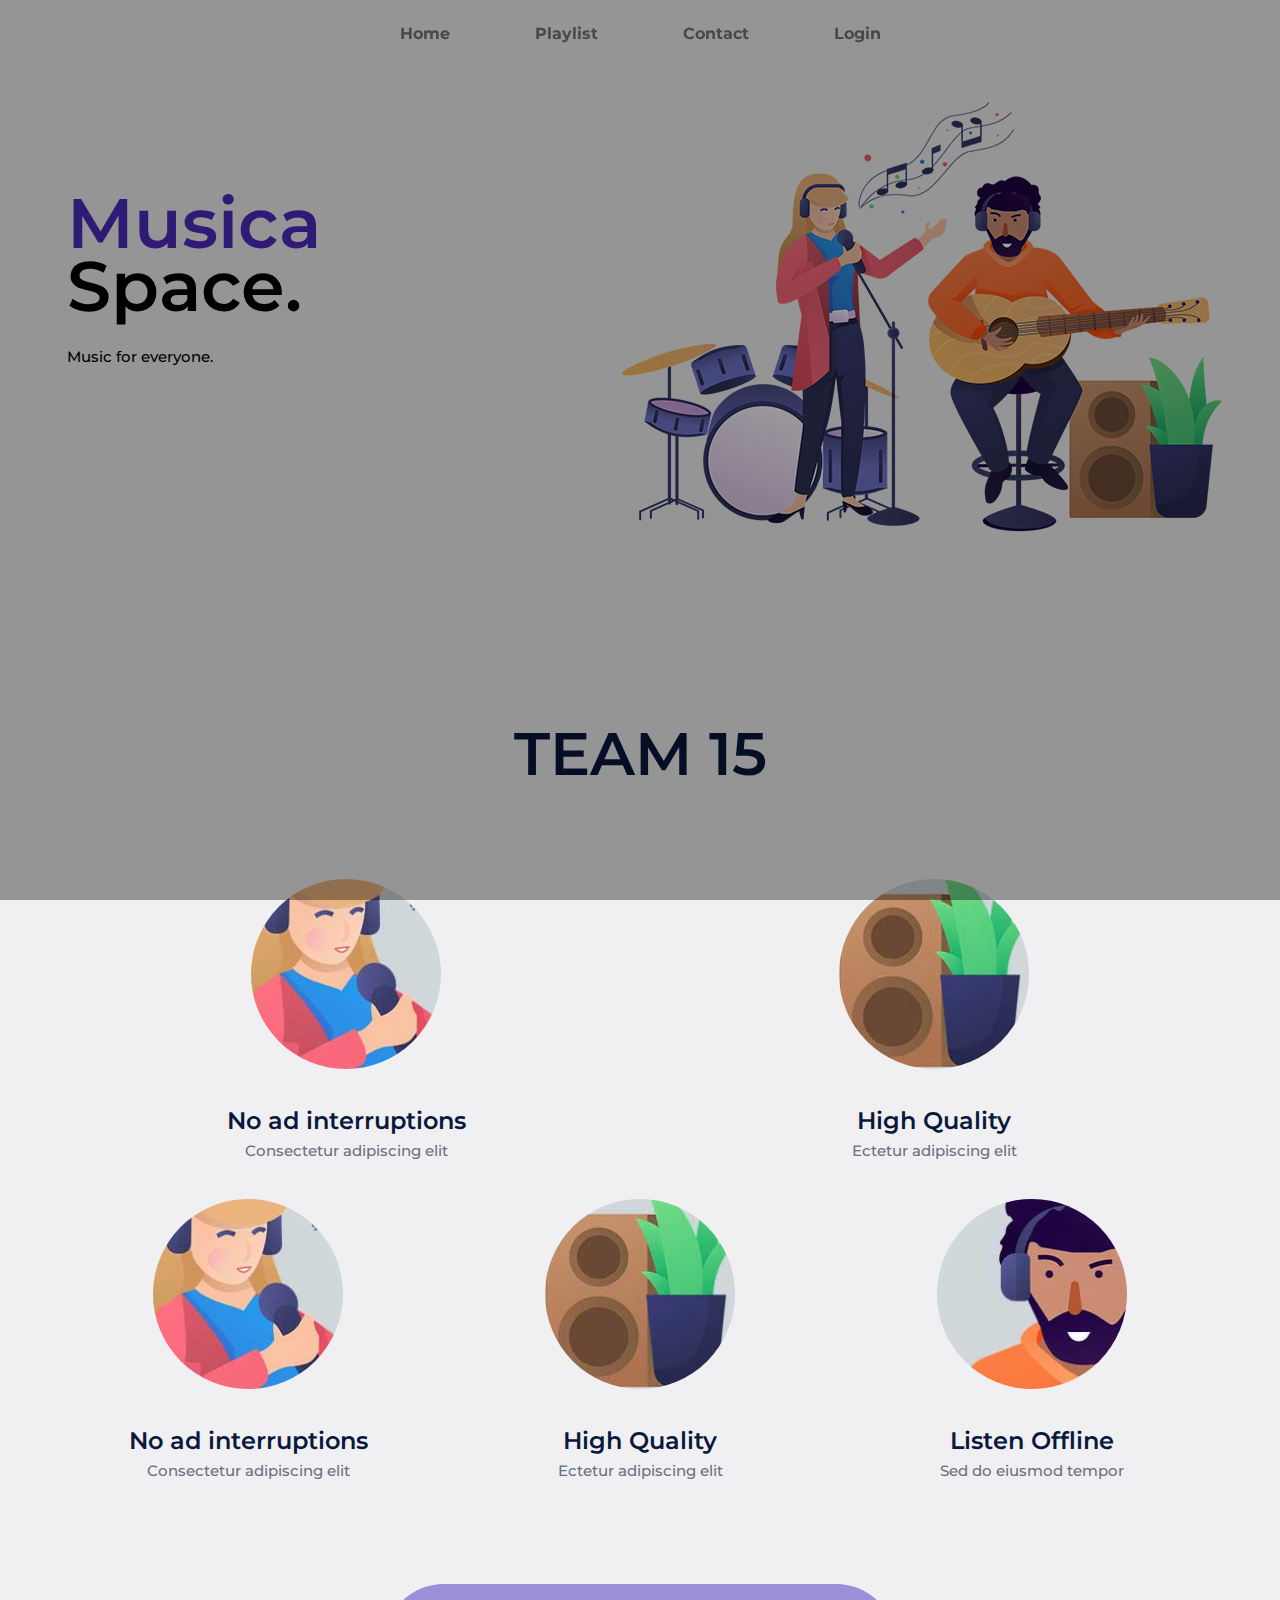
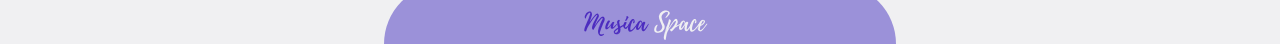
==== commit cb7b0072: "Fix_UI" ====
--- a/index.html
+++ b/index.html
@@ -118,47 +118,53 @@
 	<section class="premium-section spad">
 		<div class="container">
 			<div class="row">
-				<div class="col-lg-6">
+				<div class="col-lg-12">
 					<div class="section-title">
-						<h2>Why go Premium</h2>
+						<h2>TEAM 15</h2>
 					</div>
 				</div>
-				<div class="col-lg-6">
-					<p>Consectetur adipiscing elit, sed do eiusmod tempor incididunt ut labore et dolore magna aliqua.
-						Quis ipsum suspendisse ultrices gravida. Risus commodo viverra maecenas accumsan lacus vel
-						facilisis. Lorem ipsum dolor sit amet, consectetur adipiscing elit, sed do eiusmod tempor
-						incididunt ut labore et dolore magna aliqua.</p>
-				</div>
-			</div>
-			<div class="row">
-				<div class="col-lg-3 col-sm-6">
+				
+			</div><div class="row">
+				<div class="col-lg-6 col-sm-6">
 					<div class="premium-item">
 						<img src="./musica_space/img/premium/1.jpg" alt="">
-						<h4>No ad interruptions </h4>
+						<h4>No ad interruptions</h4>
 						<p>Consectetur adipiscing elit</p>
 					</div>
 				</div>
-				<div class="col-lg-3 col-sm-6">
+				<div class="col-lg-6 col-sm-6">
 					<div class="premium-item">
 						<img src="./musica_space/img/premium/2.jpg" alt="">
 						<h4>High Quality</h4>
 						<p>Ectetur adipiscing elit</p>
 					</div>
 				</div>
-				<div class="col-lg-3 col-sm-6">
+				
+				
+			</div>
+			<div class="row">
+				<div class="col-lg-4 col-sm-6">
+					<div class="premium-item">
+						<img src="./musica_space/img/premium/1.jpg" alt="">
+						<h4>No ad interruptions</h4>
+						<p>Consectetur adipiscing elit</p>
+					</div>
+				</div>
+				<div class="col-lg-4 col-sm-6">
+					<div class="premium-item">
+						<img src="./musica_space/img/premium/2.jpg" alt="">
+						<h4>High Quality</h4>
+						<p>Ectetur adipiscing elit</p>
+					</div>
+				</div>
+				<div class="col-lg-4 col-sm-6">
 					<div class="premium-item">
 						<img src="./musica_space/img/premium/3.jpg" alt="">
 						<h4>Listen Offline</h4>
 						<p>Sed do eiusmod tempor </p>
 					</div>
 				</div>
-				<div class="col-lg-3 col-sm-6">
-					<div class="premium-item">
-						<img src="./musica_space/img/premium/4.jpg" alt="">
-						<h4>Download Music</h4>
-						<p>Adipiscing elit</p>
-					</div>
-				</div>
+				
 			</div>
 		</div>
 	</section>
--- a/musica_space/css/footer.css
+++ b/musica_space/css/footer.css
@@ -1,10 +1,10 @@
 .footer-section {
 	background: #9B91D9;
-	padding: 20px 0 10px;
+	padding: 20px 0 0 10px;
 	bottom: 0px;
 	border-radius: 65px 65px 0px 0px;
 	max-width: 40%;
-	margin: auto;
+	margin: 100px auto auto auto;	
 }
 
 .footer-widget {
--- a/musica_space/css/style.css
+++ b/musica_space/css/style.css
@@ -105,6 +105,7 @@
 
 .section-title {
 	margin-bottom: 60px;
+	text-align: center;
 }
 
 .section-title h2 {
@@ -579,6 +580,10 @@
 /* ----------------
 Premium section 
  -------------------*/
+ .premium-section{
+	 padding-top: 0px;
+ }
+
 
 .premium-section p {
 	margin-bottom: 50px;
@@ -989,7 +994,7 @@
 }
 
 .songs-links {
-	text-align: right;
+	text-align: center;
 	padding-top: 26px;
 }
 
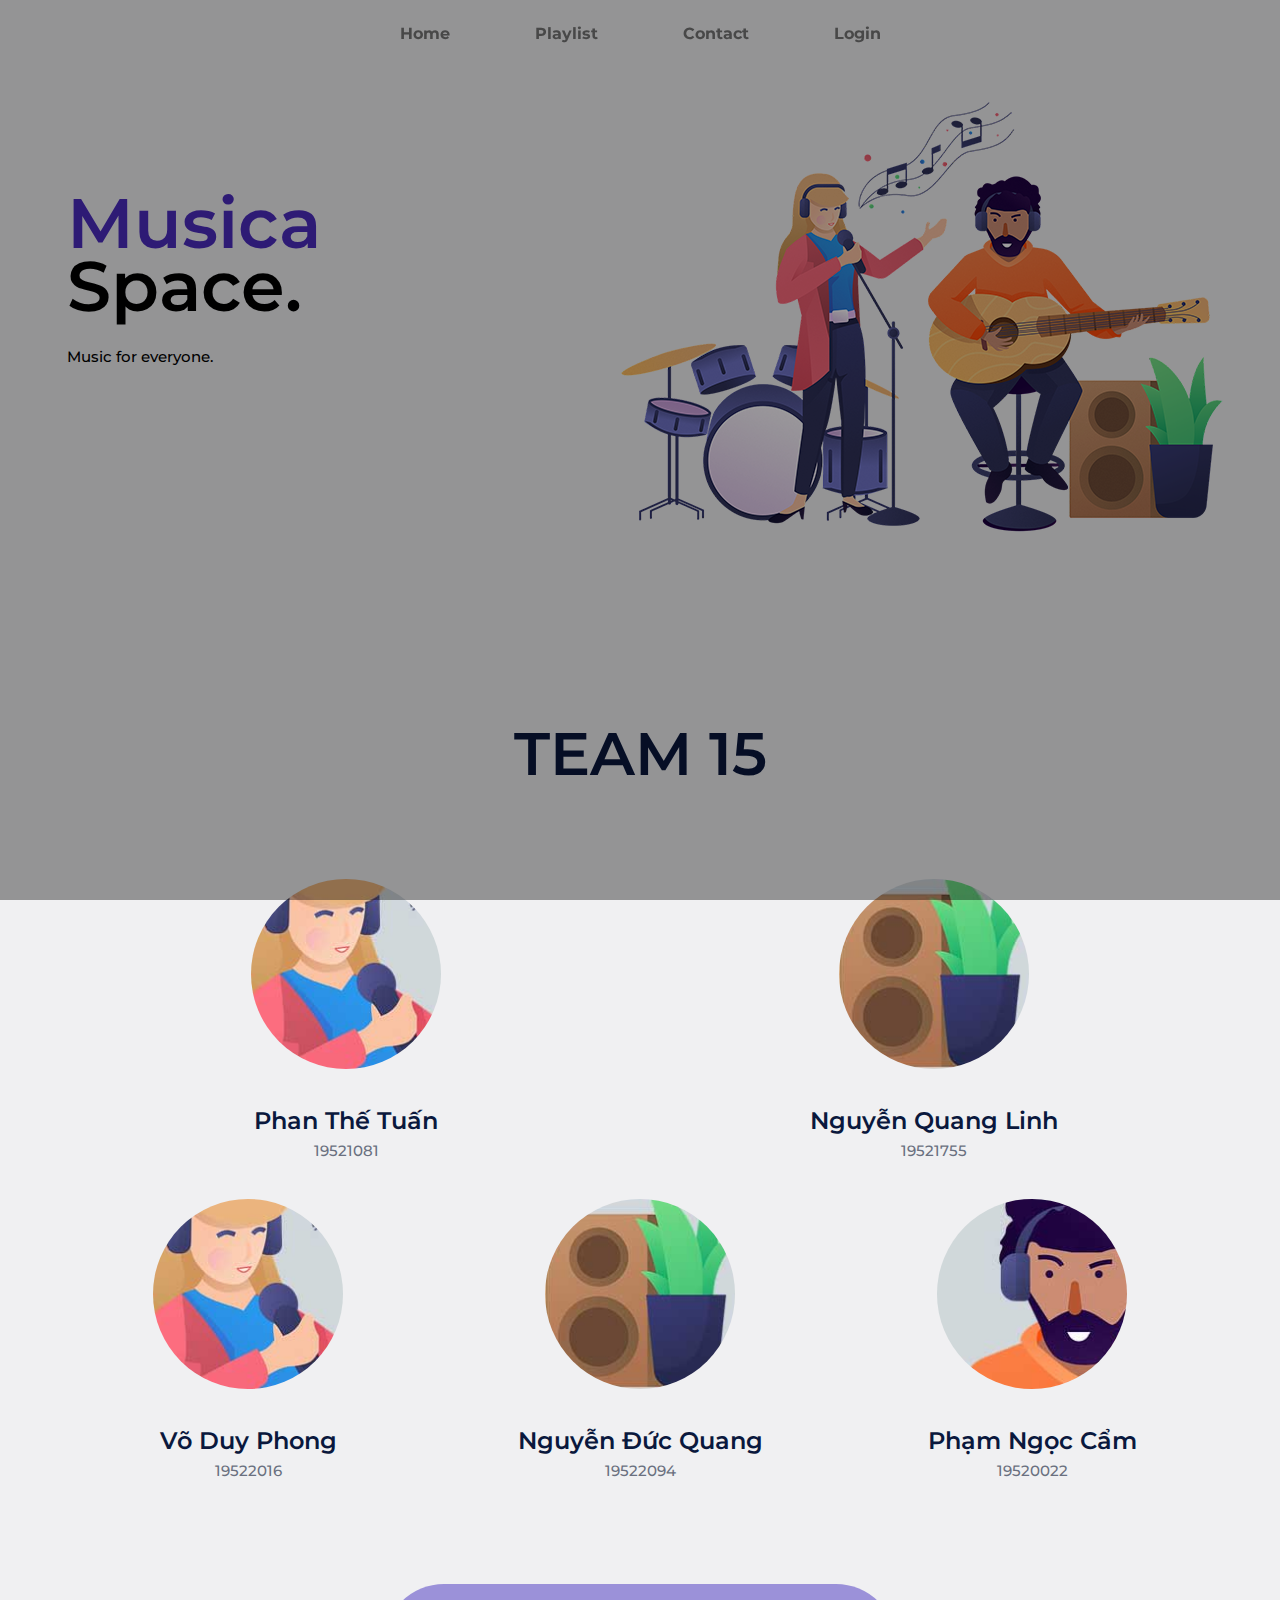
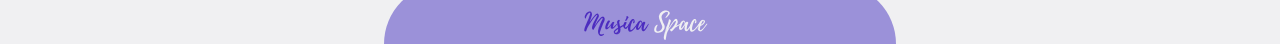
==== commit f13a5bcc: "Update_index" ====
--- a/index.html
+++ b/index.html
@@ -128,15 +128,15 @@
 				<div class="col-lg-6 col-sm-6">
 					<div class="premium-item">
 						<img src="./musica_space/img/premium/1.jpg" alt="">
-						<h4>No ad interruptions</h4>
-						<p>Consectetur adipiscing elit</p>
+						<h4>Phan Thế Tuấn</h4>
+						<p>19521081</p>
 					</div>
 				</div>
 				<div class="col-lg-6 col-sm-6">
 					<div class="premium-item">
 						<img src="./musica_space/img/premium/2.jpg" alt="">
-						<h4>High Quality</h4>
-						<p>Ectetur adipiscing elit</p>
+						<h4>Nguyễn Quang Linh</h4>
+						<p>19521755</p>
 					</div>
 				</div>
 				
@@ -146,22 +146,22 @@
 				<div class="col-lg-4 col-sm-6">
 					<div class="premium-item">
 						<img src="./musica_space/img/premium/1.jpg" alt="">
-						<h4>No ad interruptions</h4>
-						<p>Consectetur adipiscing elit</p>
+						<h4>Võ Duy Phong</h4>
+						<p>19522016</p>
 					</div>
 				</div>
 				<div class="col-lg-4 col-sm-6">
 					<div class="premium-item">
 						<img src="./musica_space/img/premium/2.jpg" alt="">
-						<h4>High Quality</h4>
-						<p>Ectetur adipiscing elit</p>
+						<h4>Nguyễn Đức Quang</h4>
+						<p>19522094</p>
 					</div>
 				</div>
 				<div class="col-lg-4 col-sm-6">
 					<div class="premium-item">
 						<img src="./musica_space/img/premium/3.jpg" alt="">
-						<h4>Listen Offline</h4>
-						<p>Sed do eiusmod tempor </p>
+						<h4>Phạm Ngọc Cẩm</h4>
+						<p>19520022</p>
 					</div>
 				</div>
 				
